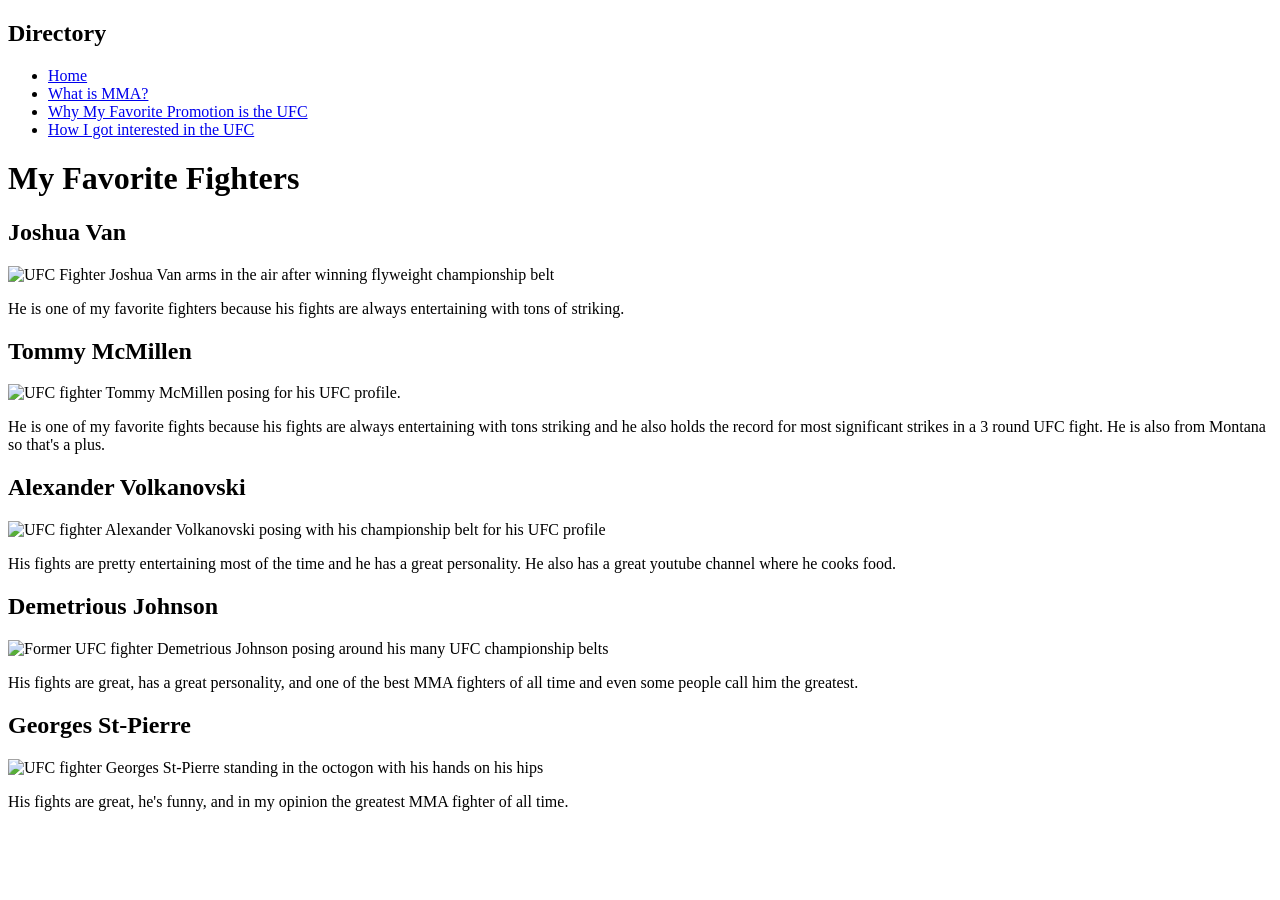
==== Week3/fighters.html @ e1d493ac "Add files via upload" ====
<!DOCTYPE html>
<html lang="en">
    <head>
        <meta charset="utf-8">
        <title>My Favorite Fighters</title>
    </head>

    <body>
        <h2>Directory</h2>
        <ul>
            <li><a href="index.html">Home</a></li>
            <li><a href="mma.html">What is MMA?</a></li>
            <li><a href="ufc.html">Why My Favorite Promotion is the UFC</a></li>
            <li><a href="myinterest.html">How I got interested in the UFC</a></li>
        </ul>

        <h1>My Favorite Fighters</h1>
        <h2>Joshua Van</h2>
        <img src="https://upload.wikimedia.org/wikipedia/commons/c/cd/Joshua_Van_1.png?utm_source=en.wikipedia.org&utm_campaign=index&utm_content=original" alt="UFC Fighter Joshua Van arms in the air after winning flyweight championship belt">
        <p>He is one of my favorite fighters because his fights are always entertaining with tons of striking.</p>
        <h2>Tommy McMillen</h2>
        <img src="https://ufc.com/images/styles/athlete_bio_full_body/s3/2026-09/MCMILLEN_TOMMY_L_09-12.png?itok=lFqmApXw" alt="UFC fighter Tommy McMillen posing for his UFC profile.">
        <p>He is one of my favorite fights because his fights are always entertaining with tons striking and he also holds the record for most significant strikes in a 3 round UFC fight. He is also from Montana so that's a plus.</p>
        <h2>Alexander Volkanovski</h2>
        <img src="https://ufc.com/images/styles/athlete_bio_full_body/s3/2026-01/VOLKANOVSKI_ALEXANDER_L_BELT_01-31.png?itok=hfZR81xh" alt="UFC fighter Alexander Volkanovski posing with his championship belt for his UFC profile">
        <p>His fights are pretty entertaining most of the time and he has a great personality. He also has a great youtube channel where he cooks food.</p>
        <h2>Demetrious Johnson</h2>
        <img src="https://ufc-video.s3.amazonaws.com/image/djohnsoncinturoes.jpg" alt="Former UFC fighter Demetrious Johnson posing around his many UFC championship belts">
        <p>His fights are great, has a great personality, and one of the best MMA fighters of all time and even some people call him the greatest.</p>
        <h2> Georges St-Pierre</h2>
        <img src="https://platform.mmafighting.com/wp-content/uploads/sites/109/chorus/uploads/chorus_asset/file/2799020/320_Georges_St-Pierre_vs_Johny_Hendricks.1384671336.jpg?quality=90&strip=all&crop=16.681818181818,0,66.636363636364,100" alt="UFC fighter Georges St-Pierre standing in the octogon with his hands on his hips">
        <p>His fights are great, he's funny, and in my opinion the greatest MMA fighter of all time.</p>
    </body>
</html>
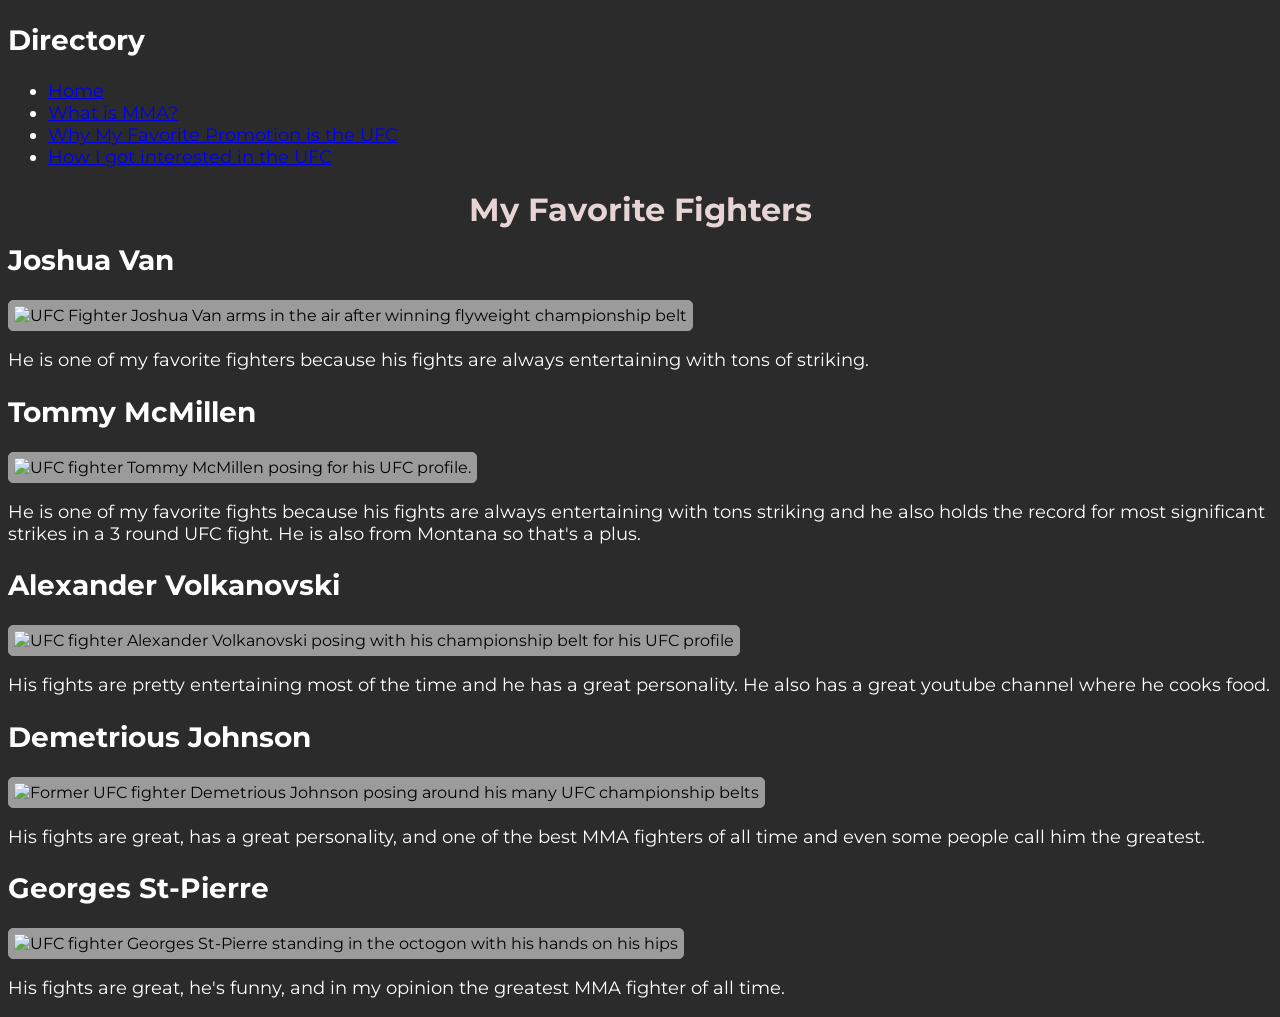
==== commit 5ab495b3: "Add files via upload" ====
--- a/Week3/fighters.html
+++ b/Week3/fighters.html
@@ -3,6 +3,7 @@
     <head>
         <meta charset="utf-8">
         <title>My Favorite Fighters</title>
+        <link rel="stylesheet" href="styles.css">
     </head>
 
     <body>
--- a/Week3/styles.css
+++ b/Week3/styles.css
@@ -0,0 +1,49 @@
+@import url(https://fonts.googleapis.com/css2?family=Montserrat:ital,wght@0,100..900;1,100..900&display=swap);
+
+body {
+	background-color: rgb(43, 43, 43);
+}
+
+h1 {
+	font-family: 'Montserrat';
+	font-size:  32px;
+	color: rgb(231, 212, 212);
+	text-align: center;
+	border:  1px rgb(68, 70, 68);
+	background-color:  #2b2b2b;
+	height:  30px;
+	border-radius:  10px;
+}
+
+h2 {
+	font-family: 'Montserrat';
+	font-size:  28px;
+	color: white;
+	text-align: left;
+}
+
+h3 {
+	font-family: 'Montserrat';
+	font-size: 24px;
+	color: white
+}
+
+p {
+	font-family: 'Montserrat';
+	font-size: 18px;
+	color: white;
+}
+
+img {
+	font-family: 'Montserrat';
+	border:  1px solid rgb(155, 155, 155);
+	border-radius: 5px;
+	background: #9b9b9b;
+	padding: 5px;
+}
+
+li {
+	font-size: 18px;
+	font-family: 'Montserrat';
+	color: white;
+}
